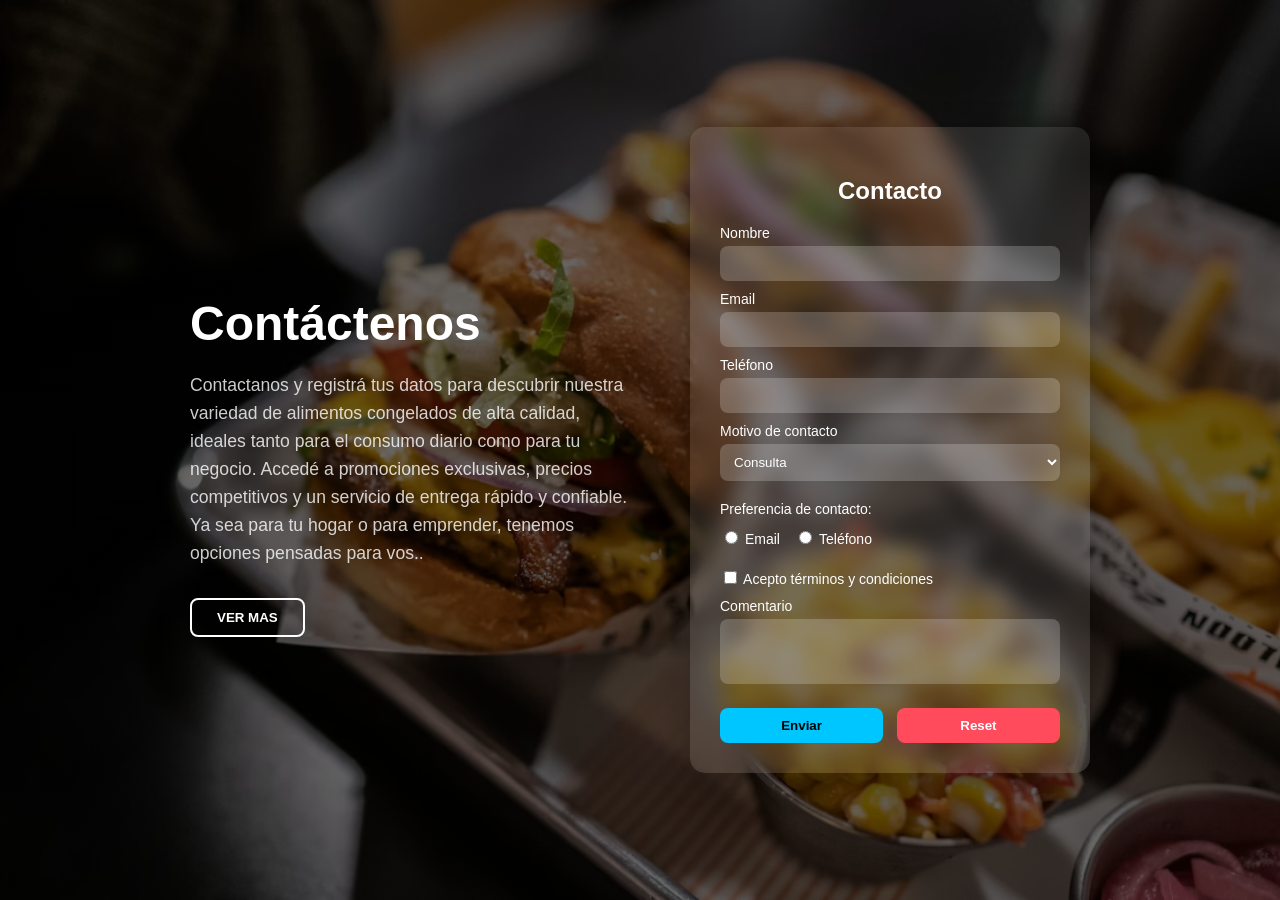
==== Formulario.html @ be642c80 "se agrega el proyecto" ====
<!DOCTYPE html>
<html lang="en">
<head>
    <meta charset="UTF-8">
    <meta name="viewport" content="width=device-width, initial-scale=1.0">
    <title>Document</title>
    <link rel="stylesheet" href="formulario.css">
</head>
<body>

    <div class="main-wrapper">
        
        <div class="info-container">
            <h1>Contáctenos</h1>
            <p>Contactanos y registrá tus datos para descubrir nuestra variedad de alimentos congelados de alta calidad, 
                ideales tanto para el consumo diario como para tu negocio. Accedé a promociones exclusivas, precios competitivos y un servicio de entrega rápido y confiable.
                Ya sea para tu hogar o para emprender, tenemos opciones pensadas para vos..</p>
            <a href="index.html" target="_blank">
                <button class="btn-more">VER MAS</button>
            </a>
        </div>

        <div class="form-container">
            <h2>Contacto</h2>
            <form>
                <label for="nombre">Nombre</label>
                <input type="text" id="nombre" required>

                <label for="email">Email</label>
                <input type="email" id="email" required>

                <label for="telefono">Teléfono</label>
                <input type="tel" id="telefono">

                <label for="motivo">Motivo de contacto</label>
                <select id="motivo">
                    <option>Consulta</option>
                    <option>Soporte</option>
                    <option>Reclamo</option>
                </select>

                <div class="options">
                    <label>Preferencia de contacto:</label><br>
                    <label><input type="radio" name="contacto"> Email</label>
                    <label><input type="radio" name="contacto"> Teléfono</label>
                </div>

                <div class="options">
                    <label><input type="checkbox"> Acepto términos y condiciones</label>
                </div>

                <label for="comentario">Comentario</label>
                <textarea id="comentario" rows="3"></textarea>

                <div class="buttons">
                    <button type="submit" class="submit">Enviar</button>
                    <button type="reset" class="reset">Reset</button>
                </div>
            </form>
        </div>

    </div> 
</body>
---- formulario.css ----
* {
        box-sizing: border-box;
        font-family: Arial, sans-serif;
    }

body {
    margin: 0;
    height: 100vh;
    /* Reemplaza 'tu-imagen.jpg' por el nombre de tu archivo */
    background: linear-gradient(rgba(0,0,0,0.6), rgba(0,0,0,0.6)), url('img/BURGER4.avif');
    background-size: cover;
    background-position: center;
    display: flex;
    justify-content: center;
    align-items: center;
}

html {
    scroll-behavior: smooth;
}

.form-container {
        width: 400px;
        padding: 30px;
        border-radius: 15px;
        background: rgba(255, 255, 255, 0.1);
        backdrop-filter: blur(10px);
        box-shadow: 0 8px 32px rgba(0,0,0,0.3);
        color: white;
    }

.main-wrapper {
    display: flex;
    align-items: center;
    gap: 50px; /* Espacio entre el texto y el formulario */
    max-width: 900px;
    width: 90%;
}


.info-container {
    flex: 1;
    color: white;
}

.info-container h1 {
    font-size: 3rem;
    margin-bottom: 20px;
}

.info-container p {
    font-size: 1.1rem;
    line-height: 1.6;
    margin-bottom: 30px;
    opacity: 0.8;
}

.btn-more {
    background: transparent;
    border: 2px solid white;
    color: white;
    padding: 10px 25px;
    cursor: pointer;
    font-weight: bold;
    width: auto; /* Para que no ocupe todo el ancho */
}

h2 {
        text-align: center;
        margin-bottom: 20px;
    }

label {
        display: block;
        margin-top: 10px;
        font-size: 14px;
    }

input[type="text"], input[type="email"], input[type="tel"], textarea, select {
    width: 100%;
    padding: 10px;
    margin-top: 5px;
    border: none;
    border-radius: 8px;
    background: rgba(255,255,255,0.2);
    color: white;
}

textarea {
        resize: none;
    }

.options {
        margin-top: 10px;
    }

.options label {
        display: inline-block;
        margin-right: 10px;
    }

.buttons {
        margin-top: 20px;
        display: flex;
        justify-content: space-between;
    }

button {
        width: 48%;
        padding: 10px;
        border: none;
        border-radius: 8px;
        cursor: pointer;
        font-weight: bold;
    }

.submit {
        background: #00c6ff;
        color: black;
    }

.reset {
        background: #ff4b5c;
        color: white;
    }

button:hover {
        opacity: 0.8;
    }

/* Media query para celulares y tablets */
@media (max-width: 850px) {
    body {
        height: auto;
        padding: 40px 0;
    }

    .main-wrapper {
        flex-direction: column; /* Pone el texto arriba y el form abajo */
        text-align: center;
        gap: 30px;
    }

    .info-container {
        padding: 0 20px;
    }

    .info-container h1 {
        font-size: 2.2rem;
    }

    .form-container {
        width: 90%; /* El formulario se adapta al ancho de la pantalla */
        max-width: 400px;
    }

    .btn-more {
        margin: 0 auto; /* Centra el botón en móviles */
    }
}
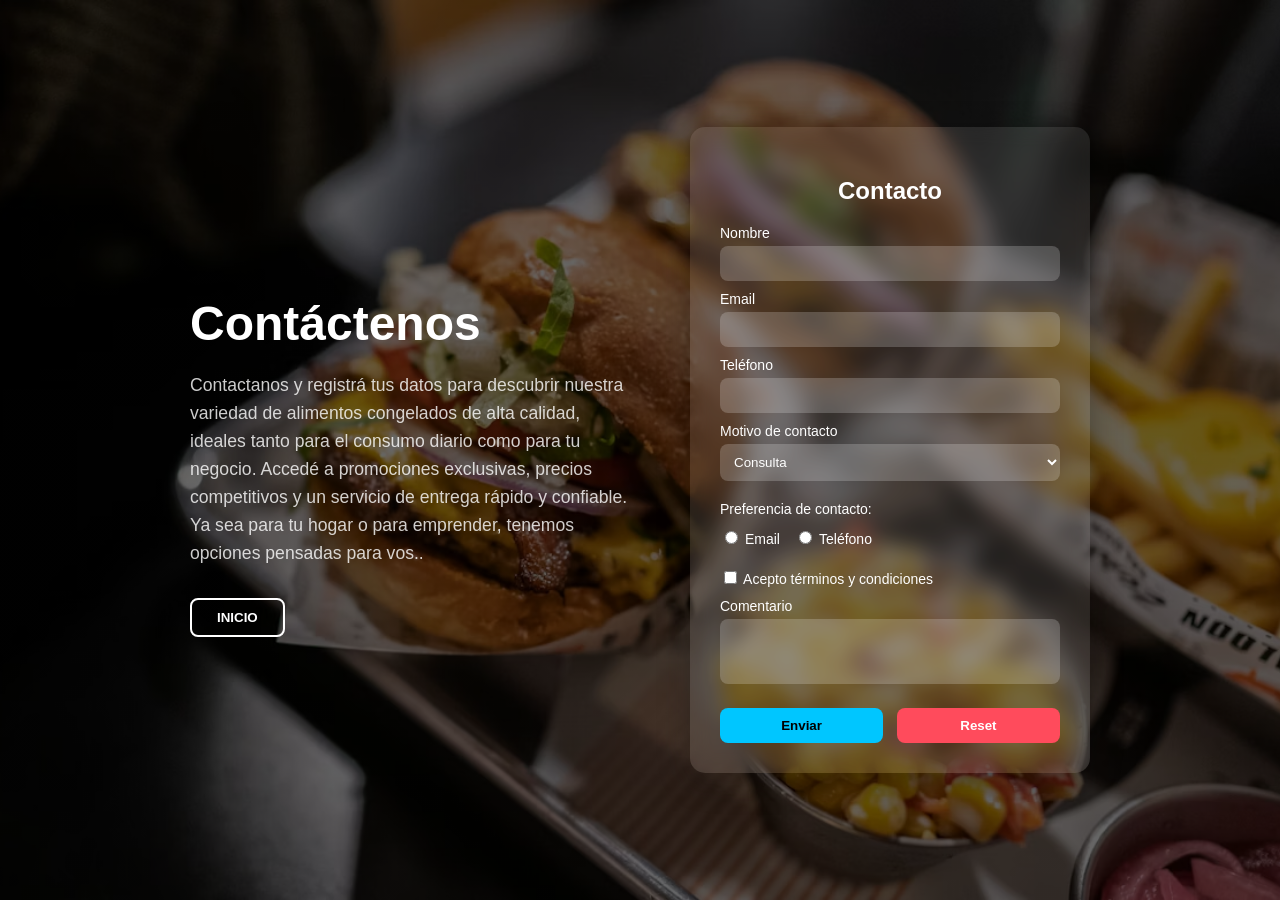
==== commit 6ade0536: "se agrega el proyecto" ====
--- a/Formulario.html
+++ b/Formulario.html
@@ -16,7 +16,7 @@
                 ideales tanto para el consumo diario como para tu negocio. Accedé a promociones exclusivas, precios competitivos y un servicio de entrega rápido y confiable.
                 Ya sea para tu hogar o para emprender, tenemos opciones pensadas para vos..</p>
             <a href="index.html" target="_blank">
-                <button class="btn-more">VER MAS</button>
+                <button class="btn-more">INICIO</button>
             </a>
         </div>
 
--- a/formulario.css
+++ b/formulario.css
@@ -6,7 +6,7 @@
 body {
     margin: 0;
     height: 100vh;
-    /* Reemplaza 'tu-imagen.jpg' por el nombre de tu archivo */
+    
     background: linear-gradient(rgba(0,0,0,0.6), rgba(0,0,0,0.6)), url('img/BURGER4.avif');
     background-size: cover;
     background-position: center;
@@ -32,7 +32,7 @@
 .main-wrapper {
     display: flex;
     align-items: center;
-    gap: 50px; /* Espacio entre el texto y el formulario */
+    gap: 50px; 
     max-width: 900px;
     width: 90%;
 }
@@ -62,7 +62,7 @@
     padding: 10px 25px;
     cursor: pointer;
     font-weight: bold;
-    width: auto; /* Para que no ocupe todo el ancho */
+    width: auto; 
 }
 
 h2 {
@@ -128,7 +128,7 @@
         opacity: 0.8;
     }
 
-/* Media query para celulares y tablets */
+
 @media (max-width: 850px) {
     body {
         height: auto;
@@ -136,7 +136,7 @@
     }
 
     .main-wrapper {
-        flex-direction: column; /* Pone el texto arriba y el form abajo */
+        flex-direction: column; 
         text-align: center;
         gap: 30px;
     }
@@ -150,11 +150,11 @@
     }
 
     .form-container {
-        width: 90%; /* El formulario se adapta al ancho de la pantalla */
+        width: 90%; 
         max-width: 400px;
     }
 
     .btn-more {
-        margin: 0 auto; /* Centra el botón en móviles */
+        margin: 0 auto; 
     }
 }
